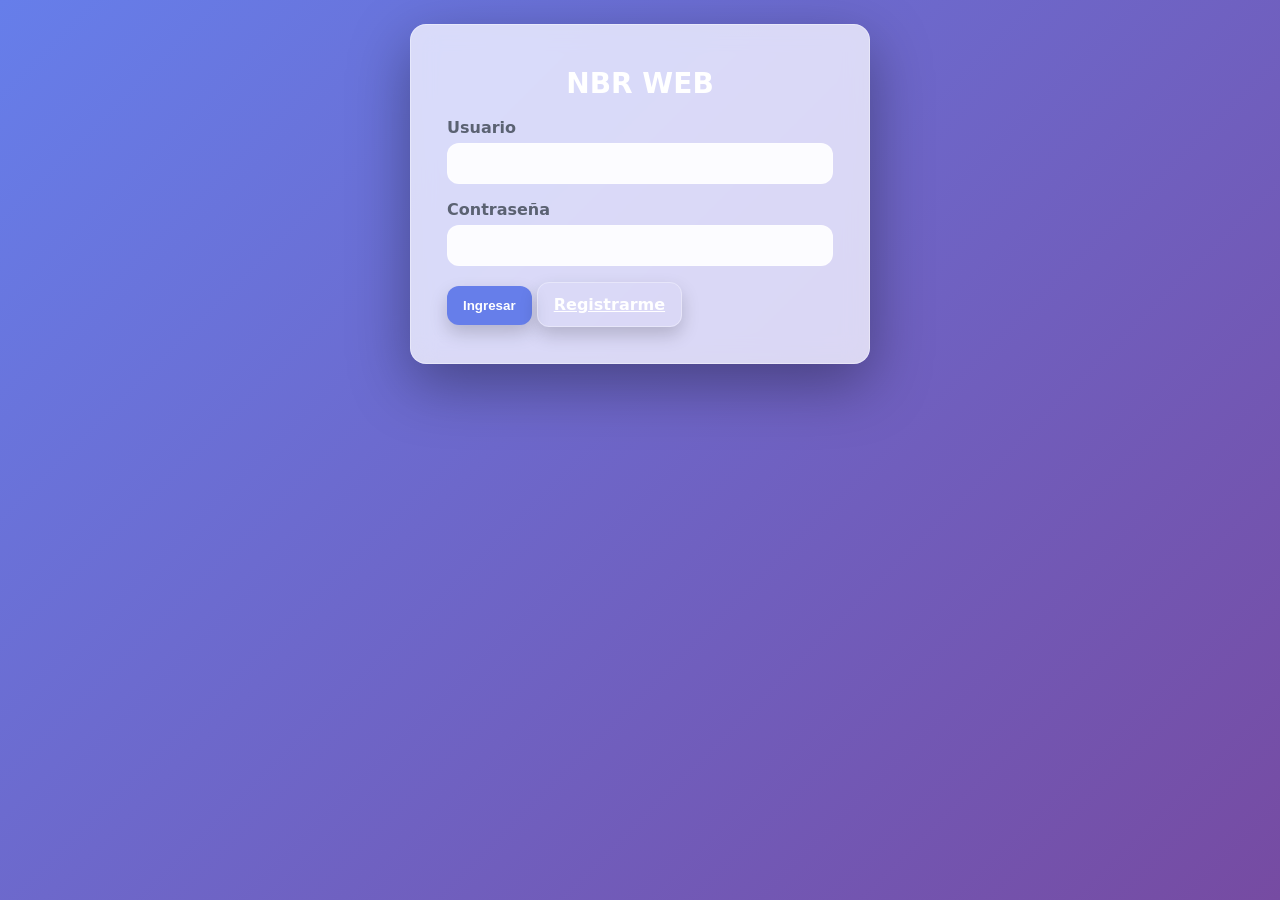
==== admin.html @ 102ca44c "Add files via upload" ====
<!doctype html><html lang="es" data-theme="light"><head>
<meta charset="utf-8"><meta name="viewport" content="width=device-width,initial-scale=1">
<title>Administración — NBR WEB</title>
<link rel="stylesheet" href="style.css">
<script>
  document.documentElement.classList.add('preload');
  document.documentElement.style.visibility='hidden';
  window.addEventListener('DOMContentLoaded', function(){
    document.documentElement.style.visibility='visible';
    document.documentElement.classList.remove('preload');
  });
</script>
</head><body>
  <div class="layout">
    <aside class="sidebar">
      <div class="logo">NBR WEB</div>
      <nav>
        <a href="main.html">🏠 <span>Principal</span></a>
        <a href="calculadora.html">💊 <span>Banco de medicamentos</span></a>
        <a href="configuracion.html">⚙️ <span>Configuración</span></a>
        <a href="admin.html" class="active">🛠️ <span>Administración</span></a>
      </nav>
    </aside>
    <div class="content">
      <header class="header">
        <button id="btnToggleSidebar" class="btn secondary sm" type="button">Contraer</button>
        <h2>Administración</h2>
        <div class="user-info">
          <img id="avatarTop" alt="">
          <span id="mainUserInfo" class="text-muted"></span>
          <button class="btn danger sm" type="button" onclick="logout()">Salir</button>
        </div>
      </header>
      <main>
        <section class="card glass">
          <div class="toolbar" style="display:flex;align-items:center;gap:10px;margin-bottom:10px">
            <h3 style="margin:0;">Usuarios</h3><div class="grow"></div>
          </div>
          <div class="table-wrap">
            <table id="adminUsersTable">
              <thead><tr>
                <th>Usuario</th><th>Nombre</th><th>Categoría</th><th>Correo</th><th>Teléfono</th><th>Institución</th><th>Rol</th><th>Estado</th><th style="width:320px">Acciones</th>
              </tr></thead><tbody></tbody>
            </table>
          </div>
        </section>

        <div class="grid-2col" style="grid-template-columns:1fr 1fr;">
          <section class="card glass">
            <div class="toolbar" style="display:flex;align-items:center;gap:10px;margin-bottom:10px">
              <h3 style="margin:0;">Anuncios</h3><div class="grow"></div>
              <button id="btnNuevoAnuncio" class="btn sm" type="button">+ Nuevo anuncio</button>
            </div>
            <div class="table-wrap">
              <table id="adminAnunciosTable"><thead>
                <tr><th>Imagen</th><th>Título</th><th>Fecha</th><th>Contenido</th><th style="width:160px;">Acciones</th></tr>
              </thead><tbody></tbody></table>
            </div>
          </section>

          <section class="card glass">
            <div class="toolbar" style="display:flex;align-items:center;gap:10px;margin-bottom:10px">
              <h3 style="margin:0;">Guías</h3><div class="grow"></div>
              <button id="btnNuevaGuia" class="btn sm" type="button">+ Nueva guía</button>
            </div>
            <div class="table-wrap">
              <table id="adminGuiasTable"><thead>
                <tr><th>Título</th><th>Fecha</th><th>Contenido</th><th>Enlace</th><th style="width:160px;">Acciones</th></tr>
              </thead><tbody></tbody></table>
            </div>
          </section>
        </div>
      </main>
    </div>
  </div>

  <!-- MODAL USUARIO -->
  <div class="modal-backdrop" id="modalUser">
    <div class="modal glass">
      <header><h3 style="margin:0;">Editar usuario</h3><button class="btn secondary sm" type="button" data-close-user>✕</button></header>
      <form id="userForm">
        <div class="grid">
          <div class="field"><label>Usuario</label><input id="u_username" type="text" disabled></div>
          <div class="field"><label>Nombre</label><input id="u_name" type="text"></div>
          <div class="field"><label>Categoría</label>
            <select id="u_cat"><option>Estudiante</option><option>Interno</option><option>Médico General</option><option>Residente</option><option>Pediatra</option></select>
          </div>
          <div class="field"><label>Correo</label><input id="u_email" type="email"></div>
          <div class="field"><label>Teléfono</label><input id="u_phone" type="text"></div>
          <div class="field"><label>Institución</label><input id="u_inst" type="text"></div>
          <div class="field"><label>Rol</label><select id="u_role"><option>user</option><option>admin</option></select></div>
          <div class="field"><label>Estado</label><select id="u_status"><option value="pendiente">pendiente</option><option value="aprobado">aprobado</option><option value="rechazado">rechazado</option><option value="suspendido">suspendido</option></select></div>
        </div>
        <div class="auth-actions" style="margin-top:14px;"><button class="btn grow" type="submit">Guardar</button><button class="btn secondary" type="button" data-close-user>Cancelar</button></div>
      </form>
    </div>
  </div>

  <!-- MODAL ANUNCIO -->
  <div class="modal-backdrop" id="modalAnuncio">
    <div class="modal glass">
      <header><h3 style="margin:0;">Editar anuncio</h3><button class="btn secondary sm" type="button" data-close-anuncio>✕</button></header>
      <form id="anuncioForm"><input type="hidden" id="anuncioId">
        <div class="grid">
          <div>
            <div class="field"><label for="anuncioTitulo">Título</label><input id="anuncioTitulo" type="text"></div>
            <div class="field"><label for="anuncioFecha">Fecha</label><input id="anuncioFecha" type="date"></div>
            <div class="field"><label for="anuncioTexto">Contenido</label><textarea id="anuncioTexto"></textarea></div>
          </div>
          <div>
            <div class="field"><label>Imagen (opcional)</label><img id="anuncioPreview" class="thumb" alt="" style="width:120px;height:120px;border-radius:12px;border:1px solid var(--border);object-fit:cover;"></div>
            <div class="field"><input id="anuncioImg" type="file" accept="image/*"></div>
            <div class="field"><button class="btn secondary sm" type="button" id="btnAnuncioQuitarImg">Quitar imagen</button></div>
          </div>
        </div>
        <div class="auth-actions" style="margin-top:14px;"><button class="btn grow" type="submit">Guardar</button><button class="btn secondary" type="button" data-close-anuncio>Cancelar</button></div>
      </form>
    </div>
  </div>

  <!-- MODAL GUÍA -->
  <div class="modal-backdrop" id="modalGuia">
    <div class="modal glass">
      <header><h3 style="margin:0;">Editar guía</h3><button class="btn secondary sm" type="button" data-close-guia>✕</button></header>
      <form id="guiaForm"><input type="hidden" id="guiaId">
        <div class="grid">
          <div class="field"><label for="guiaTitulo">Título</label><input id="guiaTitulo" type="text"></div>
          <div class="field"><label for="guiaFecha">Fecha</label><input id="guiaFecha" type="date"></div>
          <div class="field" style="grid-column:1 / -1"><label for="guiaTexto">Contenido</label><textarea id="guiaTexto"></textarea></div>
          <div class="field" style="grid-column:1 / -1"><label for="guiaURL">Enlace (PDF o externo)</label><input id="guiaURL" type="url" placeholder="https://…"></div>
        </div>
        <div class="auth-actions" style="margin-top:14px;"><button class="btn grow" type="submit">Guardar</button><button class="btn secondary" type="button" data-close-guia>Cancelar</button></div>
      </form>
    </div>
  </div>

  <script src="script.js"></script>
</body></html>
---- style.css ----
:root{--g1:#667eea;--g2:#764ba2;--card:rgba(255,255,255,.75);--glass-stroke:rgba(255,255,255,.35);--shadow-lg:0 20px 60px rgba(0,0,0,.35);--text:#172036;--muted:#5b6272;--border:rgba(255,255,255,.35);--sidebar-bg:rgba(255,255,255,.08);--sidebar-text:#e8ecff;--sidebar-active:#ffffff;--chip:#eef2ff;--primary:#667eea;--primary-600:#5568e7;--danger:#ef4444}
html[data-theme="dark"]{--g1:#2c3e50;--g2:#34495e;--card:rgba(10,15,30,.55);--glass-stroke:rgba(255,255,255,.12);--shadow-lg:0 20px 60px rgba(0,0,0,.55);--text:#eaf0ff;--muted:#b9c1d4;--border:rgba(255,255,255,.12);--sidebar-bg:rgba(10,15,30,.45);--sidebar-text:#cfd7f0;--sidebar-active:#ffffff;--chip:#0f1733;--primary:#9b59b6;--primary-600:#8e44ad;--danger:#f87171}
*{box-sizing:border-box}html,body{height:100%}html{font-family:Inter,system-ui,-apple-system,Segoe UI,Roboto,sans-serif}
body{margin:0;background:linear-gradient(135deg,var(--g1),var(--g2));color:var(--text)}
html.preload *{transition:none!important}
.glass{background:var(--card);backdrop-filter:blur(12px) saturate(120%);-webkit-backdrop-filter:blur(12px) saturate(120%);border:1px solid var(--glass-stroke);border-radius:16px;box-shadow:0 20px 60px rgba(0,0,0,.35)}
.toast{position:fixed;right:16px;bottom:16px;z-index:9999;display:flex;gap:10px;align-items:center;background:var(--card);border:1px solid var(--border);padding:12px 14px;border-radius:12px}
.toast .close{margin-left:auto;cursor:pointer;opacity:.7}
.auth-wrapper{width:100%;display:grid;place-items:center;padding:24px}.auth-box{max-width:460px;width:92vw;padding:36px}.auth-title{text-align:center;font-size:28px;font-weight:800;margin:6px 0 18px;color:#fff}
.stack{display:flex;flex-direction:column;gap:16px}.field{display:flex;flex-direction:column;gap:6px}.field label{font-weight:600;color:var(--muted)}
.field input,.field select,.field textarea{background:rgba(255,255,255,.92);border:1.6px solid var(--border);border-radius:12px;padding:12px 14px}
html[data-theme="dark"] .field input,html[data-theme="dark"] .field select,html[data-theme="dark"] .field textarea{background:rgba(15,22,45,.75);color:#eaf0ff}
.btn{border:0;border-radius:12px;padding:12px 16px;background:var(--primary);color:#fff;font-weight:800;display:inline-flex;align-items:center;justify-content:center;box-shadow:0 8px 18px rgba(0,0,0,.18)}
.btn:hover{background:var(--primary-600);transform:translateY(-1px)}.btn.secondary{background:transparent;color:#fff;border:1.6px solid var(--border)}.btn.danger{background:var(--danger)}.btn.sm{padding:8px 10px;font-size:12px}.btn.grow{flex:1}
.layout{display:grid;grid-template-columns:260px 1fr;min-height:100vh}.layout.collapsed{grid-template-columns:68px 1fr}
.sidebar{padding:16px;position:sticky;top:0;height:100vh;color:var(--sidebar-text);background:var(--sidebar-bg);backdrop-filter:blur(12px);border-right:1px solid var(--glass-stroke)}
.logo{font-weight:900;color:#fff;letter-spacing:.6px;margin-bottom:14px}.sidebar nav{display:flex;flex-direction:column;gap:8px}
.sidebar a{display:flex;gap:10px;align-items:center;color:var(--sidebar-text);text-decoration:none;padding:10px 12px;border-radius:12px}
.sidebar a.active,.sidebar a:hover{background:rgba(255,255,255,.12);color:var(--sidebar-active)}.sidebar.collapsed{width:68px;overflow:hidden}.sidebar.collapsed .logo{font-size:0}.sidebar.collapsed nav a span{display:none}
.content{padding:18px 22px}.header{display:flex;align-items:center;gap:12px;margin-bottom:14px}.user-info{margin-left:auto;display:flex;align-items:center;gap:10px}
.user-info img{width:32px;height:32px;border-radius:50%;border:1px solid var(--border);object-fit:cover;background:#334155}
.card{padding:14px}.grid-2col{display:grid;grid-template-columns:2fr 1fr;gap:14px}
.table-wrap{overflow:auto;border:1px solid var(--border);border-radius:14px}table{width:100%;border-collapse:collapse}thead th{position:sticky;top:0;background:var(--card);border-bottom:1px solid var(--border);text-align:left;padding:10px;font-size:12px;color:var(--muted)}tbody td{padding:10px;border-bottom:1px solid var(--border)}
.modal-backdrop{position:fixed;inset:0;background:rgba(0,0,0,.55);display:none;align-items:center;justify-content:center;z-index:50}.modal{width:min(720px,92vw)}.modal.glass{padding:16px}
.switch{display:inline-flex;align-items:center;gap:8px}.switch input{display:none}.slider{width:46px;height:26px;background:#cbd5e1;border-radius:999px;position:relative}.slider::before{content:'';position:absolute;left:3px;top:3px;width:20px;height:20px;border-radius:50%;background:#fff;transition:.2s}.switch input:checked + .slider{background:var(--primary)}.switch input:checked + .slider::before{transform:translateX(20px)}
.chip{display:inline-block;padding:6px 10px;border-radius:999px;background:var(--chip);font-weight:700;font-size:12px}
.card h3{margin-top:0}
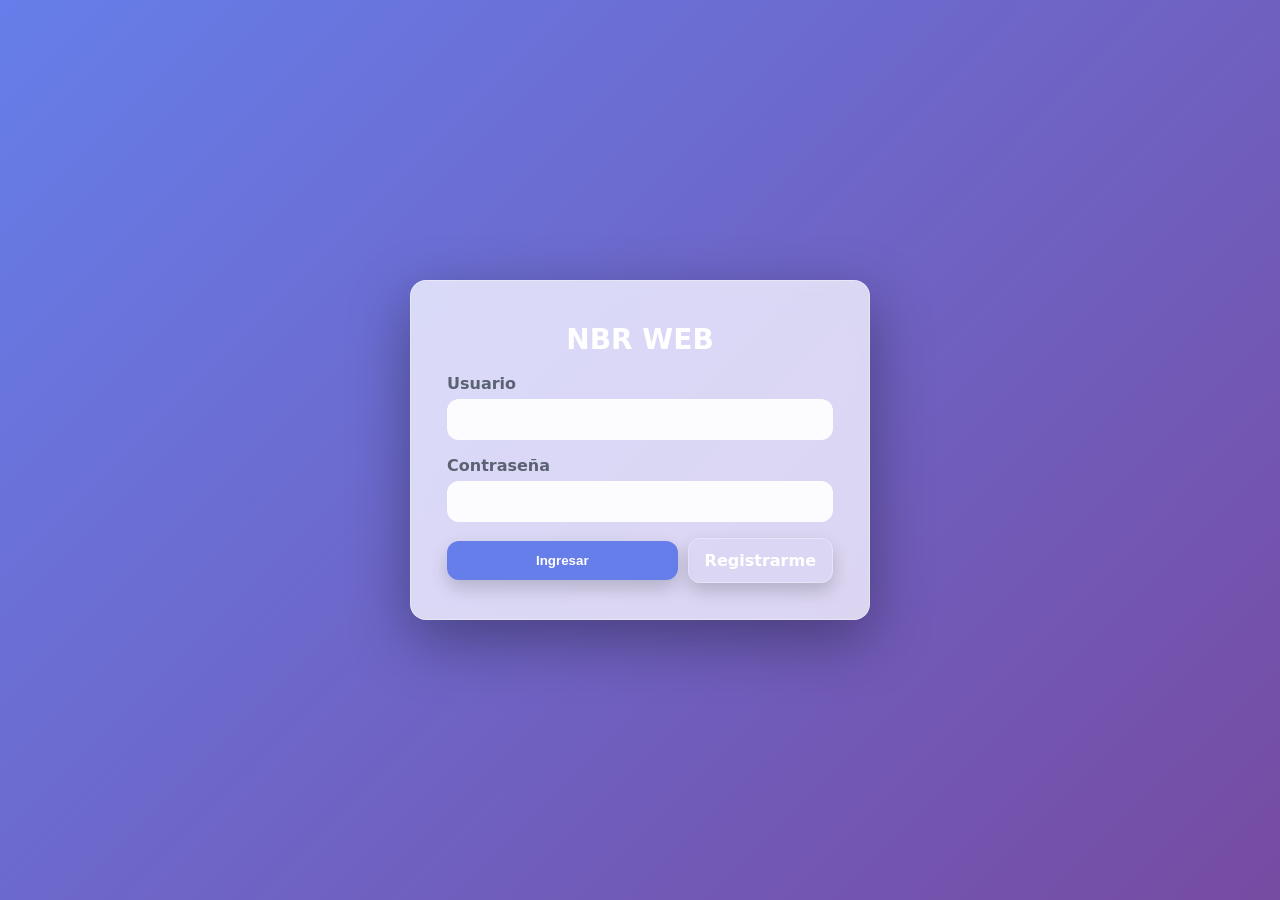
==== commit bb0ea035: "Add files via upload" ====
--- a/admin.html
+++ b/admin.html
@@ -4,9 +4,8 @@
 <link rel="stylesheet" href="style.css">
 <script>
   document.documentElement.classList.add('preload');
-  document.documentElement.style.visibility='hidden';
   window.addEventListener('DOMContentLoaded', function(){
-    document.documentElement.style.visibility='visible';
+    document.body.classList.add('loaded');
     document.documentElement.classList.remove('preload');
   });
 </script>
@@ -70,6 +69,18 @@
             </div>
           </section>
         </div>
+
+        <section class="card glass">
+          <div class="toolbar" style="display:flex;align-items:center;gap:10px;margin-bottom:10px">
+            <h3 style="margin:0;">Banco de Medicamentos</h3><div class="grow"></div>
+            <button id="btnNuevoMedicamento" class="btn sm" type="button">+ Nuevo medicamento</button>
+          </div>
+          <div class="table-wrap">
+            <table id="adminMedicamentosTable"><thead>
+              <tr><th>Fármaco</th><th>Grupo</th><th>Dilución</th><th>Comentarios</th><th style="width:160px;">Acciones</th></tr>
+            </thead><tbody></tbody></table>
+          </div>
+        </section>
       </main>
     </div>
   </div>
@@ -134,5 +145,21 @@
     </div>
   </div>
 
+  <!-- MODAL MEDICAMENTO -->
+  <div class="modal-backdrop" id="modalMedicamento">
+    <div class="modal glass">
+      <header><h3 style="margin:0;">Editar medicamento</h3><button class="btn secondary sm" type="button" data-close-med>✕</button></header>
+      <form id="medicamentoForm"><input type="hidden" id="medId">
+        <div class="grid">
+          <div class="field"><label for="medNombre">Fármaco</label><input id="medNombre" type="text" required></div>
+          <div class="field"><label for="medGrupo">Grupo farmacológico</label><input id="medGrupo" type="text" required></div>
+          <div class="field" style="grid-column:1 / -1"><label for="medDilucion">Dilución sugerida</label><textarea id="medDilucion" rows="2" required></textarea></div>
+          <div class="field" style="grid-column:1 / -1"><label for="medComentarios">Comentarios y dosificación</label><textarea id="medComentarios" rows="3" required></textarea></div>
+        </div>
+        <div class="auth-actions" style="margin-top:14px;"><button class="btn grow" type="submit">Guardar</button><button class="btn secondary" type="button" data-close-med>Cancelar</button></div>
+      </form>
+    </div>
+  </div>
+
   <script src="script.js"></script>
 </body></html>
--- a/style.css
+++ b/style.css
@@ -2,12 +2,13 @@
 :root{--g1:#667eea;--g2:#764ba2;--card:rgba(255,255,255,.75);--glass-stroke:rgba(255,255,255,.35);--shadow-lg:0 20px 60px rgba(0,0,0,.35);--text:#172036;--muted:#5b6272;--border:rgba(255,255,255,.35);--sidebar-bg:rgba(255,255,255,.08);--sidebar-text:#e8ecff;--sidebar-active:#ffffff;--chip:#eef2ff;--primary:#667eea;--primary-600:#5568e7;--danger:#ef4444}
 html[data-theme="dark"]{--g1:#2c3e50;--g2:#34495e;--card:rgba(10,15,30,.55);--glass-stroke:rgba(255,255,255,.12);--shadow-lg:0 20px 60px rgba(0,0,0,.55);--text:#eaf0ff;--muted:#b9c1d4;--border:rgba(255,255,255,.12);--sidebar-bg:rgba(10,15,30,.45);--sidebar-text:#cfd7f0;--sidebar-active:#ffffff;--chip:#0f1733;--primary:#9b59b6;--primary-600:#8e44ad;--danger:#f87171}
 *{box-sizing:border-box}html,body{height:100%}html{font-family:Inter,system-ui,-apple-system,Segoe UI,Roboto,sans-serif}
-body{margin:0;background:linear-gradient(135deg,var(--g1),var(--g2));color:var(--text)}
+body{margin:0;background:linear-gradient(135deg,var(--g1),var(--g2));color:var(--text);opacity:0;transition:opacity .3s ease-in-out}
+body.loaded{opacity:1}
 html.preload *{transition:none!important}
 .glass{background:var(--card);backdrop-filter:blur(12px) saturate(120%);-webkit-backdrop-filter:blur(12px) saturate(120%);border:1px solid var(--glass-stroke);border-radius:16px;box-shadow:0 20px 60px rgba(0,0,0,.35)}
 .toast{position:fixed;right:16px;bottom:16px;z-index:9999;display:flex;gap:10px;align-items:center;background:var(--card);border:1px solid var(--border);padding:12px 14px;border-radius:12px}
 .toast .close{margin-left:auto;cursor:pointer;opacity:.7}
-.auth-wrapper{width:100%;display:grid;place-items:center;padding:24px}.auth-box{max-width:460px;width:92vw;padding:36px}.auth-title{text-align:center;font-size:28px;font-weight:800;margin:6px 0 18px;color:#fff}
+.auth-wrapper{width:100%;min-height:100vh;display:grid;place-items:center;padding:24px}.auth-box{max-width:460px;width:92vw;padding:36px}.auth-title{text-align:center;font-size:28px;font-weight:800;margin:6px 0 18px;color:#fff}
 .stack{display:flex;flex-direction:column;gap:16px}.field{display:flex;flex-direction:column;gap:6px}.field label{font-weight:600;color:var(--muted)}
 .field input,.field select,.field textarea{background:rgba(255,255,255,.92);border:1.6px solid var(--border);border-radius:12px;padding:12px 14px}
 html[data-theme="dark"] .field input,html[data-theme="dark"] .field select,html[data-theme="dark"] .field textarea{background:rgba(15,22,45,.75);color:#eaf0ff}
@@ -16,8 +17,8 @@
 .layout{display:grid;grid-template-columns:260px 1fr;min-height:100vh}.layout.collapsed{grid-template-columns:68px 1fr}
 .sidebar{padding:16px;position:sticky;top:0;height:100vh;color:var(--sidebar-text);background:var(--sidebar-bg);backdrop-filter:blur(12px);border-right:1px solid var(--glass-stroke)}
 .logo{font-weight:900;color:#fff;letter-spacing:.6px;margin-bottom:14px}.sidebar nav{display:flex;flex-direction:column;gap:8px}
-.sidebar a{display:flex;gap:10px;align-items:center;color:var(--sidebar-text);text-decoration:none;padding:10px 12px;border-radius:12px}
-.sidebar a.active,.sidebar a:hover{background:rgba(255,255,255,.12);color:var(--sidebar-active)}.sidebar.collapsed{width:68px;overflow:hidden}.sidebar.collapsed .logo{font-size:0}.sidebar.collapsed nav a span{display:none}
+.sidebar a{display:flex;gap:10px;align-items:center;color:var(--sidebar-text);text-decoration:none;padding:10px 12px;border-radius:12px;transition:all .2s}
+.sidebar a.active,.sidebar a:hover{background:rgba(255,255,255,.12);color:var(--sidebar-active);text-decoration:none}.sidebar.collapsed{width:68px;overflow:hidden}.sidebar.collapsed .logo{font-size:0}.sidebar.collapsed nav a span{display:none}
 .content{padding:18px 22px}.header{display:flex;align-items:center;gap:12px;margin-bottom:14px}.user-info{margin-left:auto;display:flex;align-items:center;gap:10px}
 .user-info img{width:32px;height:32px;border-radius:50%;border:1px solid var(--border);object-fit:cover;background:#334155}
 .card{padding:14px}.grid-2col{display:grid;grid-template-columns:2fr 1fr;gap:14px}
@@ -26,3 +27,17 @@
 .switch{display:inline-flex;align-items:center;gap:8px}.switch input{display:none}.slider{width:46px;height:26px;background:#cbd5e1;border-radius:999px;position:relative}.slider::before{content:'';position:absolute;left:3px;top:3px;width:20px;height:20px;border-radius:50%;background:#fff;transition:.2s}.switch input:checked + .slider{background:var(--primary)}.switch input:checked + .slider::before{transform:translateX(20px)}
 .chip{display:inline-block;padding:6px 10px;border-radius:999px;background:var(--chip);font-weight:700;font-size:12px}
 .card h3{margin-top:0}
+.mt12{margin-top:12px}
+.text-muted{color:var(--muted);font-size:14px}
+.grow{flex:1}
+.grid{display:grid;grid-template-columns:repeat(auto-fit,minmax(200px,1fr));gap:14px}
+.modal header{display:flex;justify-content:space-between;align-items:center;margin-bottom:14px}
+.auth-actions{display:flex;gap:10px;align-items:center}
+a{color:var(--primary);text-decoration:none;transition:opacity .2s}
+a:hover{opacity:.8}
+.sidebar a:hover{opacity:1}
+.btn{cursor:pointer;transition:all .2s}
+.btn:disabled{opacity:.5;cursor:not-allowed}
+input[type="search"]{background:rgba(255,255,255,.92);border:1.6px solid var(--border);border-radius:12px;padding:10px 14px;color:var(--text)}
+html[data-theme="dark"] input[type="search"]{background:rgba(15,22,45,.75);color:#eaf0ff}
+tbody tr:hover{background:rgba(255,255,255,.08)}
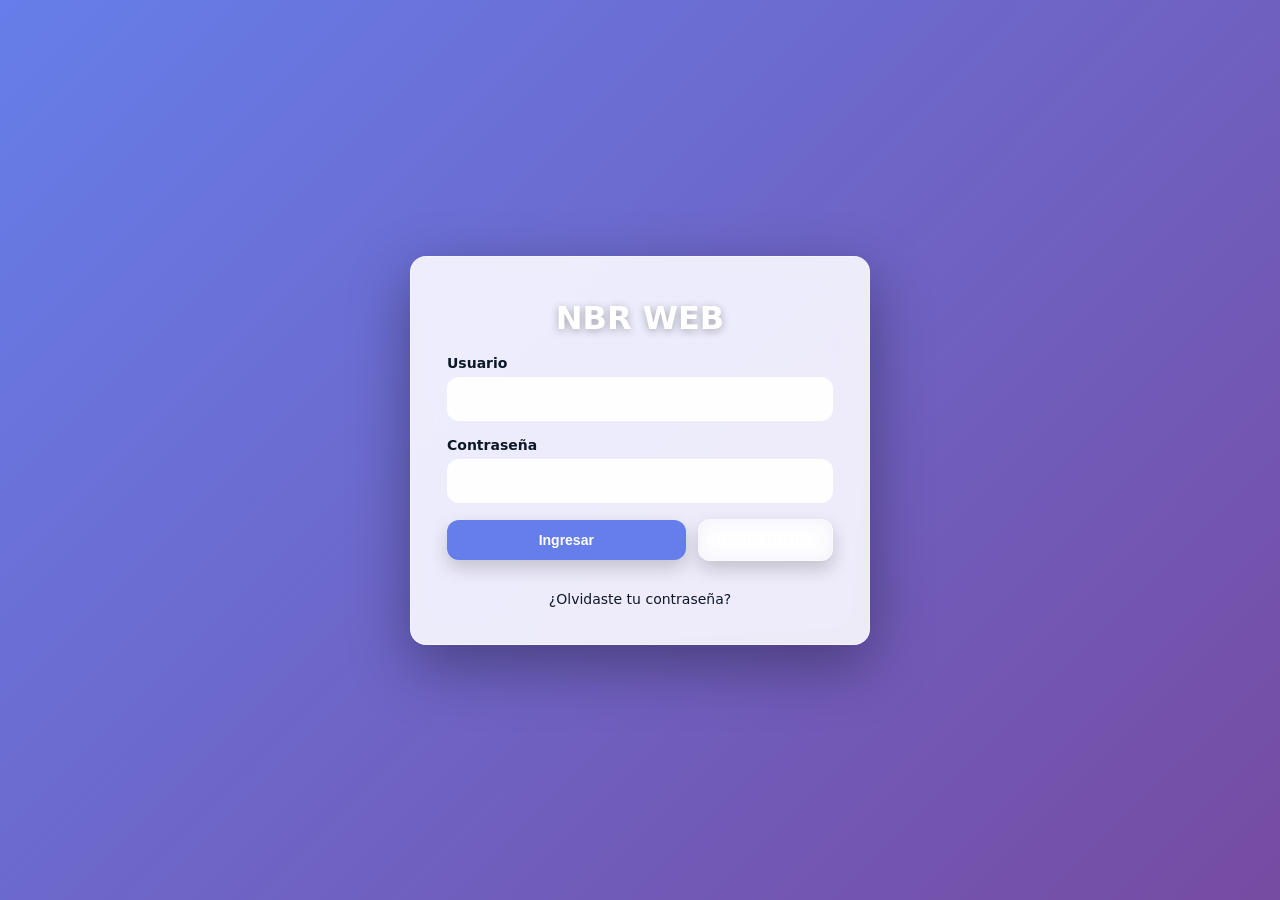
==== commit 914567c7: "Add files via upload" ====
--- a/admin.html
+++ b/admin.html
@@ -22,7 +22,7 @@
     </aside>
     <div class="content">
       <header class="header">
-        <button id="btnToggleSidebar" class="btn secondary sm" type="button">Contraer</button>
+        <button id="btnToggleSidebar" type="button"></button>
         <h2>Administración</h2>
         <div class="user-info">
           <img id="avatarTop" alt="">
@@ -117,6 +117,7 @@
             <div class="field"><label for="anuncioTitulo">Título</label><input id="anuncioTitulo" type="text"></div>
             <div class="field"><label for="anuncioFecha">Fecha</label><input id="anuncioFecha" type="date"></div>
             <div class="field"><label for="anuncioTexto">Contenido</label><textarea id="anuncioTexto"></textarea></div>
+            <div class="field"><label class="switch"><input id="anuncioGlobal" type="checkbox" checked><span class="slider"></span><span>Visible para todos los usuarios</span></label></div>
           </div>
           <div>
             <div class="field"><label>Imagen (opcional)</label><img id="anuncioPreview" class="thumb" alt="" style="width:120px;height:120px;border-radius:12px;border:1px solid var(--border);object-fit:cover;"></div>
@@ -139,6 +140,7 @@
           <div class="field"><label for="guiaFecha">Fecha</label><input id="guiaFecha" type="date"></div>
           <div class="field" style="grid-column:1 / -1"><label for="guiaTexto">Contenido</label><textarea id="guiaTexto"></textarea></div>
           <div class="field" style="grid-column:1 / -1"><label for="guiaURL">Enlace (PDF o externo)</label><input id="guiaURL" type="url" placeholder="https://…"></div>
+          <div class="field" style="grid-column:1 / -1"><label class="switch"><input id="guiaGlobal" type="checkbox" checked><span class="slider"></span><span>Visible para todos los usuarios</span></label></div>
         </div>
         <div class="auth-actions" style="margin-top:14px;"><button class="btn grow" type="submit">Guardar</button><button class="btn secondary" type="button" data-close-guia>Cancelar</button></div>
       </form>
--- a/style.css
+++ b/style.css
@@ -1,43 +1,603 @@
 
-:root{--g1:#667eea;--g2:#764ba2;--card:rgba(255,255,255,.75);--glass-stroke:rgba(255,255,255,.35);--shadow-lg:0 20px 60px rgba(0,0,0,.35);--text:#172036;--muted:#5b6272;--border:rgba(255,255,255,.35);--sidebar-bg:rgba(255,255,255,.08);--sidebar-text:#e8ecff;--sidebar-active:#ffffff;--chip:#eef2ff;--primary:#667eea;--primary-600:#5568e7;--danger:#ef4444}
-html[data-theme="dark"]{--g1:#2c3e50;--g2:#34495e;--card:rgba(10,15,30,.55);--glass-stroke:rgba(255,255,255,.12);--shadow-lg:0 20px 60px rgba(0,0,0,.55);--text:#eaf0ff;--muted:#b9c1d4;--border:rgba(255,255,255,.12);--sidebar-bg:rgba(10,15,30,.45);--sidebar-text:#cfd7f0;--sidebar-active:#ffffff;--chip:#0f1733;--primary:#9b59b6;--primary-600:#8e44ad;--danger:#f87171}
-*{box-sizing:border-box}html,body{height:100%}html{font-family:Inter,system-ui,-apple-system,Segoe UI,Roboto,sans-serif}
-body{margin:0;background:linear-gradient(135deg,var(--g1),var(--g2));color:var(--text);opacity:0;transition:opacity .3s ease-in-out}
-body.loaded{opacity:1}
-html.preload *{transition:none!important}
-.glass{background:var(--card);backdrop-filter:blur(12px) saturate(120%);-webkit-backdrop-filter:blur(12px) saturate(120%);border:1px solid var(--glass-stroke);border-radius:16px;box-shadow:0 20px 60px rgba(0,0,0,.35)}
-.toast{position:fixed;right:16px;bottom:16px;z-index:9999;display:flex;gap:10px;align-items:center;background:var(--card);border:1px solid var(--border);padding:12px 14px;border-radius:12px}
-.toast .close{margin-left:auto;cursor:pointer;opacity:.7}
-.auth-wrapper{width:100%;min-height:100vh;display:grid;place-items:center;padding:24px}.auth-box{max-width:460px;width:92vw;padding:36px}.auth-title{text-align:center;font-size:28px;font-weight:800;margin:6px 0 18px;color:#fff}
-.stack{display:flex;flex-direction:column;gap:16px}.field{display:flex;flex-direction:column;gap:6px}.field label{font-weight:600;color:var(--muted)}
-.field input,.field select,.field textarea{background:rgba(255,255,255,.92);border:1.6px solid var(--border);border-radius:12px;padding:12px 14px}
-html[data-theme="dark"] .field input,html[data-theme="dark"] .field select,html[data-theme="dark"] .field textarea{background:rgba(15,22,45,.75);color:#eaf0ff}
-.btn{border:0;border-radius:12px;padding:12px 16px;background:var(--primary);color:#fff;font-weight:800;display:inline-flex;align-items:center;justify-content:center;box-shadow:0 8px 18px rgba(0,0,0,.18)}
-.btn:hover{background:var(--primary-600);transform:translateY(-1px)}.btn.secondary{background:transparent;color:#fff;border:1.6px solid var(--border)}.btn.danger{background:var(--danger)}.btn.sm{padding:8px 10px;font-size:12px}.btn.grow{flex:1}
-.layout{display:grid;grid-template-columns:260px 1fr;min-height:100vh}.layout.collapsed{grid-template-columns:68px 1fr}
-.sidebar{padding:16px;position:sticky;top:0;height:100vh;color:var(--sidebar-text);background:var(--sidebar-bg);backdrop-filter:blur(12px);border-right:1px solid var(--glass-stroke)}
-.logo{font-weight:900;color:#fff;letter-spacing:.6px;margin-bottom:14px}.sidebar nav{display:flex;flex-direction:column;gap:8px}
-.sidebar a{display:flex;gap:10px;align-items:center;color:var(--sidebar-text);text-decoration:none;padding:10px 12px;border-radius:12px;transition:all .2s}
-.sidebar a.active,.sidebar a:hover{background:rgba(255,255,255,.12);color:var(--sidebar-active);text-decoration:none}.sidebar.collapsed{width:68px;overflow:hidden}.sidebar.collapsed .logo{font-size:0}.sidebar.collapsed nav a span{display:none}
-.content{padding:18px 22px}.header{display:flex;align-items:center;gap:12px;margin-bottom:14px}.user-info{margin-left:auto;display:flex;align-items:center;gap:10px}
-.user-info img{width:32px;height:32px;border-radius:50%;border:1px solid var(--border);object-fit:cover;background:#334155}
-.card{padding:14px}.grid-2col{display:grid;grid-template-columns:2fr 1fr;gap:14px}
-.table-wrap{overflow:auto;border:1px solid var(--border);border-radius:14px}table{width:100%;border-collapse:collapse}thead th{position:sticky;top:0;background:var(--card);border-bottom:1px solid var(--border);text-align:left;padding:10px;font-size:12px;color:var(--muted)}tbody td{padding:10px;border-bottom:1px solid var(--border)}
-.modal-backdrop{position:fixed;inset:0;background:rgba(0,0,0,.55);display:none;align-items:center;justify-content:center;z-index:50}.modal{width:min(720px,92vw)}.modal.glass{padding:16px}
-.switch{display:inline-flex;align-items:center;gap:8px}.switch input{display:none}.slider{width:46px;height:26px;background:#cbd5e1;border-radius:999px;position:relative}.slider::before{content:'';position:absolute;left:3px;top:3px;width:20px;height:20px;border-radius:50%;background:#fff;transition:.2s}.switch input:checked + .slider{background:var(--primary)}.switch input:checked + .slider::before{transform:translateX(20px)}
-.chip{display:inline-block;padding:6px 10px;border-radius:999px;background:var(--chip);font-weight:700;font-size:12px}
-.card h3{margin-top:0}
-.mt12{margin-top:12px}
-.text-muted{color:var(--muted);font-size:14px}
-.grow{flex:1}
-.grid{display:grid;grid-template-columns:repeat(auto-fit,minmax(200px,1fr));gap:14px}
-.modal header{display:flex;justify-content:space-between;align-items:center;margin-bottom:14px}
-.auth-actions{display:flex;gap:10px;align-items:center}
-a{color:var(--primary);text-decoration:none;transition:opacity .2s}
-a:hover{opacity:.8}
-.sidebar a:hover{opacity:1}
-.btn{cursor:pointer;transition:all .2s}
-.btn:disabled{opacity:.5;cursor:not-allowed}
-input[type="search"]{background:rgba(255,255,255,.92);border:1.6px solid var(--border);border-radius:12px;padding:10px 14px;color:var(--text)}
-html[data-theme="dark"] input[type="search"]{background:rgba(15,22,45,.75);color:#eaf0ff}
-tbody tr:hover{background:rgba(255,255,255,.08)}
+:root{
+  --g1:#667eea;
+  --g2:#764ba2;
+  --card:rgba(255,255,255,.88);
+  --glass-stroke:rgba(255,255,255,.45);
+  --shadow-lg:0 20px 60px rgba(0,0,0,.35);
+  --text:#0d1829;
+  --muted:#4a5568;
+  --border:rgba(255,255,255,.45);
+  --sidebar-bg:rgba(255,255,255,.12);
+  --sidebar-text:#e8ecff;
+  --sidebar-active:#ffffff;
+  --chip:#eef2ff;
+  --primary:#667eea;
+  --primary-rgb:102,126,234;
+  --primary-600:#5568e7;
+  --danger:#ef4444;
+}
+
+html[data-theme="dark"]{
+  --g1:#1a202c;
+  --g2:#2d3748;
+  --card:rgba(15,20,35,.75);
+  --glass-stroke:rgba(255,255,255,.15);
+  --shadow-lg:0 20px 60px rgba(0,0,0,.65);
+  --text:#f7fafc;
+  --muted:#cbd5e0;
+  --border:rgba(255,255,255,.15);
+  --sidebar-bg:rgba(15,20,35,.55);
+  --sidebar-text:#e2e8f0;
+  --sidebar-active:#ffffff;
+  --chip:#1a202c;
+  --primary:#9b59b6;
+  --primary-rgb:155,89,182;
+  --primary-600:#8e44ad;
+  --danger:#f87171;
+}
+
+*{box-sizing:border-box}
+
+html,body{
+  height:100%;
+  min-height:100vh;
+}
+
+html{
+  font-family:Inter,system-ui,-apple-system,Segoe UI,Roboto,sans-serif;
+  background:linear-gradient(135deg,var(--g1),var(--g2)) fixed;
+}
+
+body{
+  margin:0;
+  background:linear-gradient(135deg,var(--g1),var(--g2)) fixed;
+  color:var(--text);
+  opacity:0;
+  transition:opacity .25s cubic-bezier(0.4, 0, 0.2, 1);
+}
+
+body.loaded{
+  opacity:1;
+}
+
+html.preload *{
+  transition:none!important;
+}
+
+.glass{
+  background:var(--card);
+  backdrop-filter:blur(16px) saturate(130%);
+  -webkit-backdrop-filter:blur(16px) saturate(130%);
+  border:1px solid var(--glass-stroke);
+  border-radius:16px;
+  box-shadow:0 20px 60px rgba(0,0,0,.35);
+}
+
+.toast{
+  position:fixed;
+  right:16px;
+  bottom:16px;
+  z-index:9999;
+  display:flex;
+  gap:10px;
+  align-items:center;
+  background:var(--card);
+  border:1px solid var(--border);
+  padding:12px 14px;
+  border-radius:12px;
+  backdrop-filter:blur(12px);
+}
+
+.toast .close{
+  margin-left:auto;
+  cursor:pointer;
+  opacity:.7;
+}
+
+.auth-wrapper{
+  width:100%;
+  min-height:100vh;
+  display:grid;
+  place-items:center;
+  padding:24px;
+  background:linear-gradient(135deg,var(--g1),var(--g2)) fixed;
+}
+
+.auth-box{
+  max-width:460px;
+  width:92vw;
+  padding:36px;
+}
+
+.auth-title{
+  text-align:center;
+  font-size:32px;
+  font-weight:900;
+  margin:6px 0 18px;
+  color:#fff;
+  text-shadow:0 2px 8px rgba(0,0,0,.3);
+}
+
+.stack{
+  display:flex;
+  flex-direction:column;
+  gap:16px;
+}
+
+.field{
+  display:flex;
+  flex-direction:column;
+  gap:6px;
+}
+
+.field label{
+  font-weight:700;
+  color:var(--text);
+  font-size:14px;
+}
+
+.field input,.field select,.field textarea{
+  background:rgba(255,255,255,.95);
+  border:1.8px solid var(--border);
+  border-radius:12px;
+  padding:12px 14px;
+  color:#1a202c;
+  font-family:inherit;
+  font-size:15px;
+}
+
+html[data-theme="dark"] .field input,
+html[data-theme="dark"] .field select,
+html[data-theme="dark"] .field textarea{
+  background:rgba(20,25,42,.85);
+  color:#f7fafc;
+}
+
+.btn{
+  border:0;
+  border-radius:12px;
+  padding:12px 18px;
+  background:var(--primary);
+  color:#fff;
+  font-weight:800;
+  font-size:14px;
+  display:inline-flex;
+  align-items:center;
+  justify-content:center;
+  gap:6px;
+  box-shadow:0 8px 18px rgba(0,0,0,.18);
+  cursor:pointer;
+  transition:all .2s cubic-bezier(0.4, 0, 0.2, 1);
+}
+
+.btn:hover{
+  background:var(--primary-600);
+  transform:translateY(-2px);
+  box-shadow:0 12px 24px rgba(0,0,0,.25);
+}
+
+.btn.secondary{
+  background:rgba(255,255,255,.15);
+  color:#fff;
+  border:1.8px solid var(--border);
+  backdrop-filter:blur(8px);
+}
+
+.btn.secondary:hover{
+  background:rgba(255,255,255,.25);
+}
+
+.btn.danger{
+  background:var(--danger);
+}
+
+.btn.danger:hover{
+  background:#dc2626;
+}
+
+.btn.sm{
+  padding:8px 12px;
+  font-size:13px;
+}
+
+.btn.grow{
+  flex:1;
+}
+
+.btn:disabled{
+  opacity:.5;
+  cursor:not-allowed;
+  transform:none;
+}
+
+.layout{
+  display:grid;
+  grid-template-columns:280px 1fr;
+  min-height:100vh;
+  background:linear-gradient(135deg,var(--g1),var(--g2)) fixed;
+}
+
+.layout.collapsed{
+  grid-template-columns:80px 1fr;
+}
+
+.sidebar{
+  padding:20px;
+  position:sticky;
+  top:0;
+  height:100vh;
+  color:var(--sidebar-text);
+  background:var(--sidebar-bg);
+  backdrop-filter:blur(16px);
+  border-right:1px solid var(--glass-stroke);
+  transition:all .3s cubic-bezier(0.4, 0, 0.2, 1);
+  overflow:hidden;
+}
+
+.logo{
+  font-weight:900;
+  font-size:22px;
+  color:#fff;
+  letter-spacing:.8px;
+  margin-bottom:24px;
+  text-shadow:0 2px 8px rgba(0,0,0,.3);
+  white-space:nowrap;
+  transition:all .3s cubic-bezier(0.4, 0, 0.2, 1);
+}
+
+.sidebar.collapsed .logo{
+  font-size:18px;
+  letter-spacing:1px;
+}
+
+.sidebar nav{
+  display:flex;
+  flex-direction:column;
+  gap:8px;
+}
+
+.sidebar a{
+  display:flex;
+  gap:12px;
+  align-items:center;
+  color:var(--sidebar-text);
+  text-decoration:none;
+  padding:12px 14px;
+  border-radius:12px;
+  transition:all .2s cubic-bezier(0.4, 0, 0.2, 1);
+  white-space:nowrap;
+  font-weight:600;
+  font-size:15px;
+}
+
+.sidebar a:hover{
+  opacity:1;
+}
+
+.sidebar a.active,
+.sidebar a:hover{
+  background:rgba(255,255,255,.18);
+  color:var(--sidebar-active);
+  text-decoration:none;
+  text-shadow:0 1px 4px rgba(0,0,0,.2);
+}
+
+.sidebar.collapsed a span{
+  opacity:0;
+  width:0;
+  overflow:hidden;
+}
+
+.content{
+  padding:20px 24px;
+  min-height:100vh;
+  background:linear-gradient(135deg,var(--g1),var(--g2)) fixed;
+}
+
+.header{
+  display:flex;
+  align-items:center;
+  gap:12px;
+  margin-bottom:18px;
+}
+
+.header h2{
+  font-size:26px;
+  font-weight:900;
+  margin:0;
+  color:#fff;
+  text-shadow:0 2px 8px rgba(0,0,0,.3);
+}
+
+.user-info{
+  margin-left:auto;
+  display:flex;
+  align-items:center;
+  gap:12px;
+}
+
+.user-info span{
+  font-weight:600;
+  color:#fff;
+  text-shadow:0 1px 4px rgba(0,0,0,.2);
+}
+
+.user-info img{
+  width:36px;
+  height:36px;
+  border-radius:50%;
+  border:2px solid rgba(255,255,255,.4);
+  object-fit:cover;
+  background:#334155;
+  box-shadow:0 2px 8px rgba(0,0,0,.25);
+}
+
+.card{
+  padding:18px;
+  margin-bottom:16px;
+}
+
+.card h3{
+  margin:0 0 14px 0;
+  font-size:20px;
+  font-weight:800;
+  color:var(--text);
+}
+
+.grid-2col{
+  display:grid;
+  grid-template-columns:2fr 1fr;
+  gap:16px;
+}
+
+@media(max-width: 900px){
+  .grid-2col{
+    grid-template-columns:1fr;
+  }
+}
+
+.table-wrap{
+  overflow:auto;
+  border:1px solid var(--border);
+  border-radius:14px;
+  background:rgba(255,255,255,.05);
+}
+
+table{
+  width:100%;
+  border-collapse:collapse;
+}
+
+thead th{
+  position:sticky;
+  top:0;
+  background:var(--card);
+  backdrop-filter:blur(12px);
+  border-bottom:2px solid var(--border);
+  text-align:left;
+  padding:12px;
+  font-size:13px;
+  font-weight:800;
+  color:var(--text);
+  text-transform:uppercase;
+  letter-spacing:.5px;
+}
+
+tbody td{
+  padding:12px;
+  border-bottom:1px solid var(--border);
+  color:var(--text);
+  font-size:14px;
+}
+
+tbody tr:hover{
+  background:rgba(var(--primary-rgb),.08);
+}
+
+.modal-backdrop{
+  position:fixed;
+  inset:0;
+  background:rgba(0,0,0,.65);
+  backdrop-filter:blur(4px);
+  display:none;
+  align-items:center;
+  justify-content:center;
+  z-index:50;
+  padding:20px;
+}
+
+.modal{
+  width:min(720px,92vw);
+  max-height:90vh;
+  overflow-y:auto;
+}
+
+.modal.glass{
+  padding:20px;
+}
+
+.modal header{
+  display:flex;
+  justify-content:space-between;
+  align-items:center;
+  margin-bottom:18px;
+}
+
+.modal header h3{
+  margin:0;
+  font-size:22px;
+  font-weight:900;
+  color:var(--text);
+}
+
+.switch{
+  display:inline-flex;
+  align-items:center;
+  gap:10px;
+  cursor:pointer;
+}
+
+.switch input{
+  display:none;
+}
+
+.slider{
+  width:50px;
+  height:28px;
+  background:#cbd5e1;
+  border-radius:999px;
+  position:relative;
+  transition:.3s cubic-bezier(0.4, 0, 0.2, 1);
+}
+
+.slider::before{
+  content:'';
+  position:absolute;
+  left:3px;
+  top:3px;
+  width:22px;
+  height:22px;
+  border-radius:50%;
+  background:#fff;
+  transition:.3s cubic-bezier(0.4, 0, 0.2, 1);
+  box-shadow:0 2px 4px rgba(0,0,0,.2);
+}
+
+.switch input:checked + .slider{
+  background:var(--primary);
+}
+
+.switch input:checked + .slider::before{
+  transform:translateX(22px);
+}
+
+.chip{
+  display:inline-block;
+  padding:6px 12px;
+  border-radius:999px;
+  background:var(--chip);
+  font-weight:700;
+  font-size:12px;
+  color:var(--text);
+}
+
+.mt12{
+  margin-top:12px;
+}
+
+.text-muted{
+  color:var(--muted);
+  font-size:14px;
+}
+
+.grow{
+  flex:1;
+}
+
+.grid{
+  display:grid;
+  grid-template-columns:repeat(auto-fit,minmax(220px,1fr));
+  gap:16px;
+}
+
+.auth-actions{
+  display:flex;
+  gap:12px;
+  align-items:center;
+}
+
+a{
+  color:var(--primary);
+  text-decoration:none;
+  transition:opacity .2s;
+}
+
+a:hover{
+  opacity:.8;
+  text-decoration:underline;
+}
+
+.sidebar a:hover{
+  opacity:1;
+  text-decoration:none;
+}
+
+input[type="search"]{
+  background:rgba(255,255,255,.95);
+  border:1.8px solid var(--border);
+  border-radius:12px;
+  padding:12px 14px;
+  color:var(--text);
+  font-size:15px;
+}
+
+html[data-theme="dark"] input[type="search"]{
+  background:rgba(20,25,42,.85);
+  color:#f7fafc;
+}
+
+#btnToggleSidebar{
+  width:42px;
+  height:42px;
+  padding:0;
+  border-radius:50%;
+  background:rgba(255,255,255,.2);
+  border:2px solid rgba(255,255,255,.35);
+  color:#fff;
+  font-size:20px;
+  display:flex;
+  align-items:center;
+  justify-content:center;
+  box-shadow:0 4px 12px rgba(0,0,0,.2);
+  backdrop-filter:blur(8px);
+  cursor:pointer;
+  transition:all .2s cubic-bezier(0.4, 0, 0.2, 1);
+}
+
+#btnToggleSidebar:hover{
+  background:rgba(255,255,255,.3);
+  transform:scale(1.05);
+  box-shadow:0 6px 16px rgba(0,0,0,.25);
+}
+
+#btnToggleSidebar::before{
+  content:'☰';
+}
+
+.layout.collapsed #btnToggleSidebar::before{
+  content:'→';
+}
+
+.alert-box code{
+  background:rgba(var(--primary-rgb),.15);
+  padding:4px 8px;
+  border-radius:6px;
+  font-family:monospace;
+  font-size:13px;
+  display:inline-block;
+  margin:4px 0;
+}
+
+textarea{
+  font-family:inherit;
+  resize:vertical;
+  min-height:80px;
+}
+
+@media(max-width: 768px){
+  .layout{
+    grid-template-columns:1fr;
+  }
+  
+  .sidebar{
+    position:fixed;
+    left:-280px;
+    z-index:100;
+    transition:left .3s cubic-bezier(0.4, 0, 0.2, 1);
+  }
+  
+  .layout.sidebar-open .sidebar{
+    left:0;
+  }
+}
